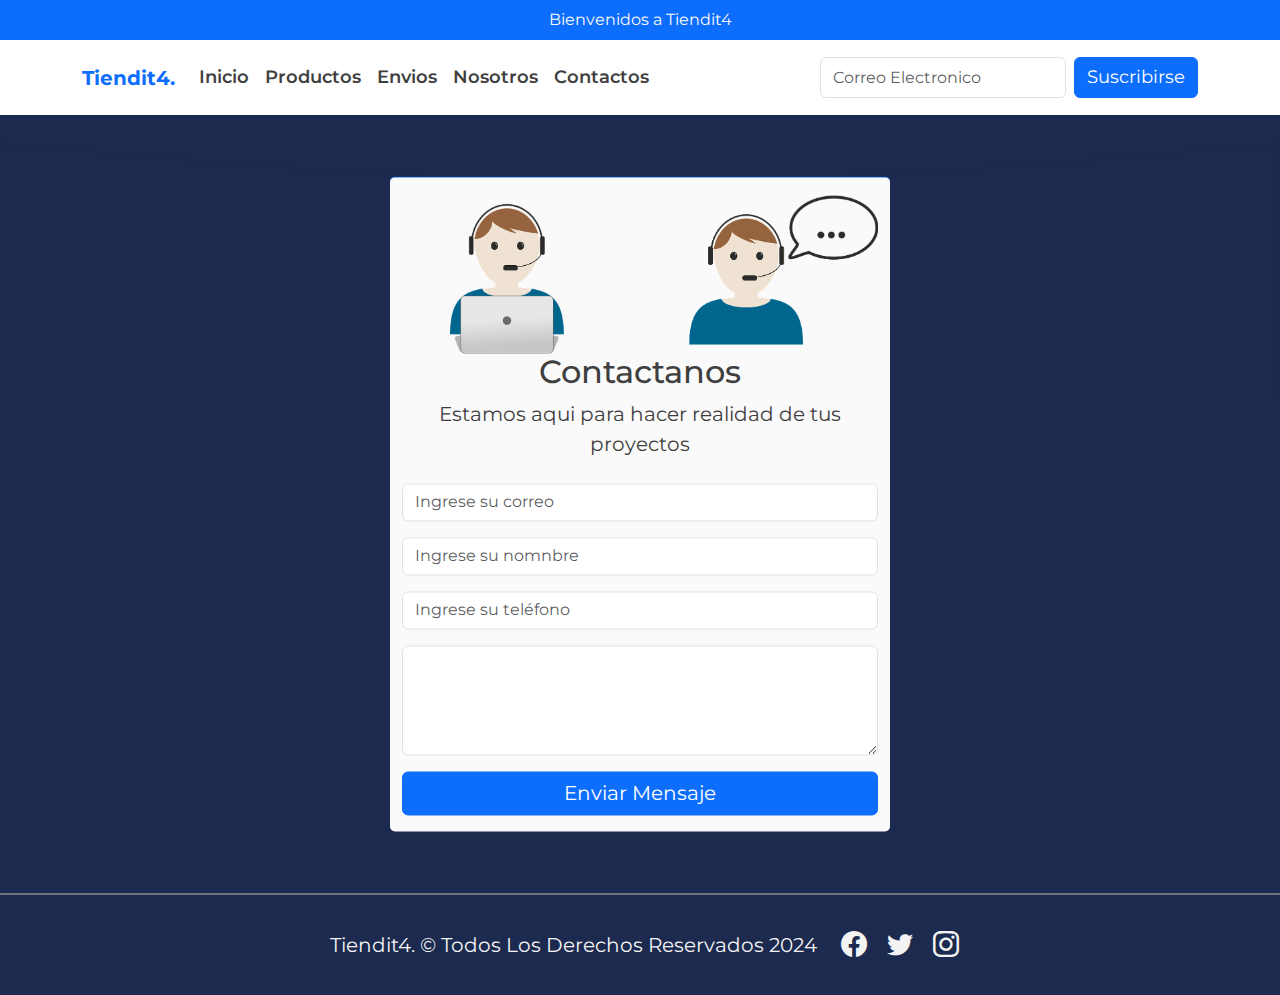
==== contacto.html @ 0ba0a492 "proyecto" ====
<!doctype html>
<html>

<head>
    <!-- Required meta tags -->
    <meta charset="utf-8">
    <meta name="viewport" content="width=device-width, initial-scale=1">

    <!-- Bootstrap CSS -->
    <link href="css/bootstrap.min.css" rel="stylesheet">
    <link rel="stylesheet" href="https://cdn.jsdelivr.net/npm/bootstrap-icons@1.4.0/font/bootstrap-icons.css">
    <link rel="stylesheet" href="./css/main.css">
    <script src="js/bootstrap.bundle.min.js"></script>

    <title>Tiendita</title>
</head>

<body>
    <!-- MENU -->
    <header class="container-fluid bg-primary d-flex justify-content-center" id="banner">
        <p class="text-light mb-0 p-2 fs-6">Bienvenidos a Tiendit4</p>
    </header>

    <nav class="navbar navbar-expand-lg navbar-light p-3" id="menu">
        <div class="container">
            <a class="navbar-brand" href="index.html">
                <span class="fs-5 text-primary fw-bold">Tiendit4.</span>
            </a>
            <button class="navbar-toggler" type="button" data-bs-toggle="collapse"
                data-bs-target="#navbarSupportedContent" aria-controls="navbarSupportedContent" aria-expanded="false"
                aria-label="Toggle navigation">
                <span class="navbar-toggler-icon"></span>
            </button>

            <div class="collapse navbar-collapse" id="navbarSupportedContent">
                <ul class="navbar-nav me-auto mb-2 mb-lg-0">
                    <li class="nav-item">
                        <a class="nav-link" href="index.html">Inicio</a>
                    </li>
                    <li class="nav-item">
                        <a class="nav-link" href="tienda.html">Productos</a>
                    </li>
                    <li class="nav-item">
                        <a class="nav-link" href="envios.html">Envios</a>
                    </li>
                    <li class="nav-item">
                        <a class="nav-link" href="nosotros.html">Nosotros</a>
                    </li>
                    <li class="nav-item">
                        <a class="nav-link" href="contacto.html">Contactos</a>
                    </li>
                </ul>
                <form class="d-flex">
                    <input class="form-control me-2" type="email" placeholder="Correo Electronico"
                        aria-label="Suscribete">
                    <button class="btn btn-primary btn-primary-outline-success" type="button">Suscribirse</button>
                </form>
            </div>

        </div>
    </nav>

    <section id="seccion-contacto" class="border-bottom border-secondary border-2">
        <div id="bg-contactos">
            <svg xmlns="http://www.w3.org/2000/svg" viewBox="0 0 1440 320">
                <path fill="#1b2a4e" fill-opacity="1"
                    d="M0,32L120,42.7C240,53,480,75,720,74.7C960,75,1200,53,1320,42.7L1440,32L1440,320L1320,320C1200,320,960,320,720,320C480,320,240,320,120,320L0,320Z">
                </path>
            </svg>
        </div>

        <!-- CONTENEDOR DEL FORMULARIO -->

        <div class="container  border-top border-primary " style="max-width: 500px" id="contenedor-formulario">
            <div class="text-center mb-4" id="titulo-formulario">
                <div><img src="./img/support.png" alt="" class="img-fluid ps-5"></div>
                <h2>Contactanos</h2>
                <p class="fs-5">Estamos aqui para hacer realidad de tus proyectos</p>
            </div>



            <form method="POST" data-netlify="true" action="#">
                <div class="mb-3">
                    <input type="email" class="form-control" id="email" name="email" placeholder="Ingrese su correo" required>
                </div>


                <div class="mb-3">
                    <input type="input" class="form-control" id="name" name="name" placeholder="Ingrese su nomnbre" required>
                </div>


                <div class="mb-3">
                    <input type="tel" class="form-control" name="phone" id="phone" placeholder="Ingrese su teléfono" required>
                </div>

                <div class="mb-3">
                    <textarea class="form-control" name="message" id="message" rows="4"></textarea>
                </div>

                <div class="mb-3">
                    <button type="submit" class=" btn btn-primary w-100 fs-5">Enviar Mensaje</button>
                </div>
            </form>

        </div>
    </section>

    <!--FOOTER-->


    <footer class="w-100  d-flex  align-items-center justify-content-center flex-wrap">
        <p class="fs-5 px-3  pt-3">Tiendit4. &copy; Todos Los Derechos Reservados 2024</p>
        <div id="iconos">
            <a href="#"><i class="bi bi-facebook"></i></a>
            <a href="#"><i class="bi bi-twitter"></i></a>
            <a href="#"><i class="bi bi-instagram"></i></a>
        </div>
    </footer>

</body>

</html>
---- css/main.css ----
/*===============Propiedades Globales================*/

@import url('https://fonts.googleapis.com/css2?family=Montserrat&display=swap');

body {
    font-family: 'Montserrat', sans-serif;
    overflow-x: hidden;
}

 #menu a, button{
     font-size: 18px !important;
     font-weight: 600;
    
 }

 #menu a{
     color:#3f3f3f;
     
 }

.carousel-inner {
    max-height:300px;
}

.textoBajada {

    font-size: 17px !important;
    padding: 0px !important;
}

#banner {

    background-color: rgba(var(--bs-primary-rgb), var(--bs-bg-opacity)) !important;


}


.contieneTextos .fs-4  { 

    font-size: 15px !important;

}

.card-group .card-img-top {
    height: 165px;

}

.card-group .card-text {
    font-size: 12px;

}

.card-group .card-title {
    padding-bottom: 25px;
    height: 50px;

}

.btnProducto {

    margin-left: 25px;
    height: 35px;
    font-size: 14px !important;

}

#img-equipo{
    max-height:30rem !important;
    width:50%;
}

#seccion-contacto{
    background-color: #1b2a4e;
    min-height:780px;
    position:relative;
}

#contenedor-formulario{
    position:absolute;
    top:50%;
    left:50%;
    transform: translate(-50%, -50%);
    background: #fbfafa;
    border-radius:5px;
    
}

#titulo-formulario {
    color: #3f3f3f;
}

footer {
    background: #1b2a4e;
    min-height: 100px;;
}
footer p{
    color:#f3f3f3;
    text-align:center;
}
#iconos  i {
    font-size: 26px;
    padding: 0 8px;
    color:#f3f3f3;
}

/*=========================MEDIA QUERIES PANTALLA ANCHA================================*/

@media (max-width:1200px){
    #intro, #equipo {
        width:90% !important;
        margin:auto;
    }
  
    #local {
        flex-wrap: wrap;
        padding-top:30px;
   }
   .wrapper-local {
    width:90%;
    margin:auto;
    padding-top:50px;    
   }
 
}
/*=========================MEDIA QUERIES PANTALLA SM================================*/


@media (max-width:768px) {

    #intro, #equipo{
        width:90% !important;
        margin:auto;
    }

    
    #img-equipo{
        max-height:20rem !important;
        width:90%;
    }
    .wrapper-local {
        width:90%;
        margin:auto;
        padding-top:50px;    
    }
    #local {
        flex-wrap: wrap;
    }
    .mapa img {
        width:100%;
        height:auto;
    }
    #bg-contactos{
        top: -120px;
    }


}
/*=========================MEDIA QUERIES PANTALLA EXTRA-SM================================*/

@media (max-width: 576px) {
    #servicios-fila-2 {
        width:100% !important;
    }
    #servicios-fila-1 {
        width:100% !important;
    }

    .icono-wrap{
        flex-wrap:wrap !important;
        justify-content: center !important;
        text-align: center;
    }
}
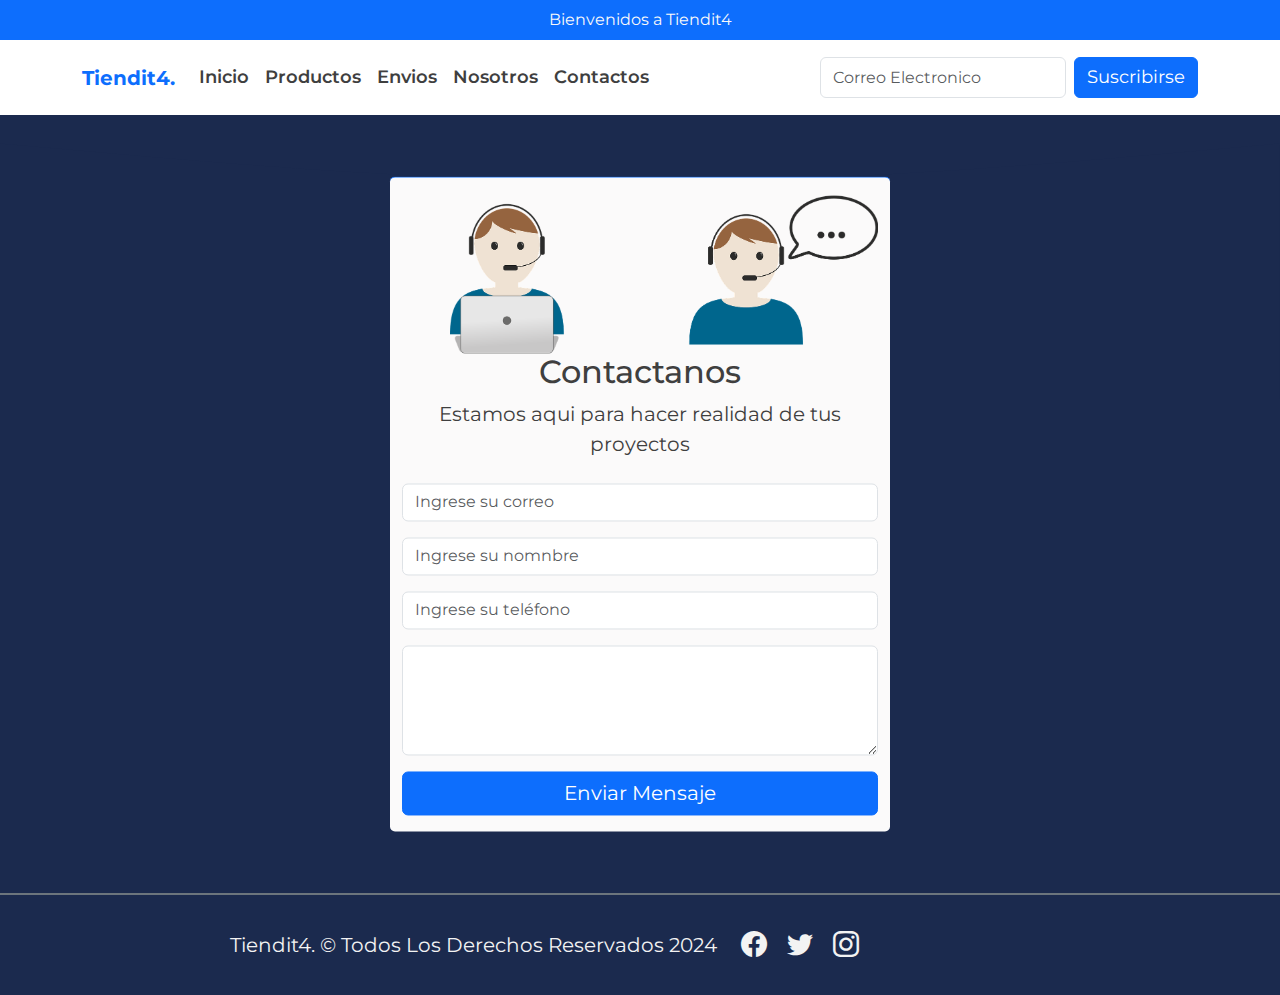
==== commit a2184991: "se agrega api en contacto" ====
--- a/contacto.html
+++ b/contacto.html
@@ -11,6 +11,8 @@
     <link rel="stylesheet" href="https://cdn.jsdelivr.net/npm/bootstrap-icons@1.4.0/font/bootstrap-icons.css">
     <link rel="stylesheet" href="./css/main.css">
     <script src="js/bootstrap.bundle.min.js"></script>
+    <script src="js/jquery-3.7.1.min.js"></script> 
+
 
     <title>Tiendita</title>
 </head>
@@ -117,8 +119,29 @@
             <a href="#"><i class="bi bi-twitter"></i></a>
             <a href="#"><i class="bi bi-instagram"></i></a>
         </div>
+
+        <div id="indicadores"></div>
+
     </footer>
 
 </body>
 
-</html>+<script>
+
+    $.getJSON('https://mindicador.cl/api', function(data) {
+        var dailyIndicators = data;
+        $("<p/>", {
+            html: 'Valor UF $    ' + dailyIndicators.uf.valor
+        }).appendTo("#indicadores");
+        var dailyIndicators = data;
+        $("<p/>", {
+            html: 'Valor Dolar $' + dailyIndicators.dolar.valor
+        }).appendTo("#indicadores");
+    
+    }).fail(function() {
+        console.log('Error al consumir la API!');
+    });
+    </script>
+
+</html>
+
--- a/css/main.css
+++ b/css/main.css
@@ -7,19 +7,20 @@
     overflow-x: hidden;
 }
 
- #menu a, button{
-     font-size: 18px !important;
-     font-weight: 600;
-    
- }
-
- #menu a{
-     color:#3f3f3f;
-     
- }
+#menu a,
+button {
+    font-size: 18px !important;
+    font-weight: 600;
+
+}
+
+#menu a {
+    color: #3f3f3f;
+
+}
 
 .carousel-inner {
-    max-height:300px;
+    max-height: 300px;
 }
 
 .textoBajada {
@@ -36,7 +37,7 @@
 }
 
 
-.contieneTextos .fs-4  { 
+.contieneTextos .fs-4 {
 
     font-size: 15px !important;
 
@@ -66,25 +67,25 @@
 
 }
 
-#img-equipo{
-    max-height:30rem !important;
-    width:50%;
-}
-
-#seccion-contacto{
+#img-equipo {
+    max-height: 30rem !important;
+    width: 50%;
+}
+
+#seccion-contacto {
     background-color: #1b2a4e;
-    min-height:780px;
-    position:relative;
-}
-
-#contenedor-formulario{
-    position:absolute;
-    top:50%;
-    left:50%;
+    min-height: 780px;
+    position: relative;
+}
+
+#contenedor-formulario {
+    position: absolute;
+    top: 50%;
+    left: 50%;
     transform: translate(-50%, -50%);
     background: #fbfafa;
-    border-radius:5px;
-    
+    border-radius: 5px;
+
 }
 
 #titulo-formulario {
@@ -93,83 +94,457 @@
 
 footer {
     background: #1b2a4e;
-    min-height: 100px;;
-}
-footer p{
-    color:#f3f3f3;
-    text-align:center;
-}
-#iconos  i {
+    min-height: 100px;
+    ;
+}
+
+footer p {
+    color: #f3f3f3;
+    text-align: center;
+}
+
+#iconos i {
     font-size: 26px;
     padding: 0 8px;
-    color:#f3f3f3;
+    color: #f3f3f3;
 }
 
 /*=========================MEDIA QUERIES PANTALLA ANCHA================================*/
 
-@media (max-width:1200px){
-    #intro, #equipo {
-        width:90% !important;
-        margin:auto;
-    }
-  
+@media (max-width:1200px) {
+
+    #intro,
+    #equipo {
+        width: 90% !important;
+        margin: auto;
+    }
+
     #local {
         flex-wrap: wrap;
-        padding-top:30px;
-   }
-   .wrapper-local {
-    width:90%;
-    margin:auto;
-    padding-top:50px;    
-   }
- 
-}
+        padding-top: 30px;
+    }
+
+    .wrapper-local {
+        width: 90%;
+        margin: auto;
+        padding-top: 50px;
+    }
+
+}
+
 /*=========================MEDIA QUERIES PANTALLA SM================================*/
 
 
 @media (max-width:768px) {
 
-    #intro, #equipo{
-        width:90% !important;
-        margin:auto;
-    }
-
-    
-    #img-equipo{
-        max-height:20rem !important;
-        width:90%;
-    }
+    #intro,
+    #equipo {
+        width: 90% !important;
+        margin: auto;
+    }
+
+
+    #img-equipo {
+        max-height: 20rem !important;
+        width: 90%;
+    }
+
     .wrapper-local {
-        width:90%;
-        margin:auto;
-        padding-top:50px;    
-    }
+        width: 90%;
+        margin: auto;
+        padding-top: 50px;
+    }
+
     #local {
         flex-wrap: wrap;
     }
+
     .mapa img {
-        width:100%;
-        height:auto;
-    }
-    #bg-contactos{
+        width: 100%;
+        height: auto;
+    }
+
+    #bg-contactos {
         top: -120px;
     }
 
 
 }
+
 /*=========================MEDIA QUERIES PANTALLA EXTRA-SM================================*/
 
 @media (max-width: 576px) {
     #servicios-fila-2 {
-        width:100% !important;
-    }
+        width: 100% !important;
+    }
+
     #servicios-fila-1 {
-        width:100% !important;
-    }
-
-    .icono-wrap{
-        flex-wrap:wrap !important;
+        width: 100% !important;
+    }
+
+    .icono-wrap {
+        flex-wrap: wrap !important;
         justify-content: center !important;
         text-align: center;
     }
+}
+
+
+#indicadores {
+    padding-left: 60px;
+    font-size: 12px;
+    width: 200px;
+}
+
+
+#indicadores p {
+    float: left;
+    margin: 0;
+}
+
+
+
+/********************* PAGINADOR  ********************/
+
+.paginador {
+    margin-left: 590px;
+    padding: 30px;
+    width: 50%;
+    display: inline-block;
+    font-size: 16px;
+    color: #fff;
+}
+
+.paginador a.jp-current,
+a.jp-current:hover {
+    background: #848484;
+    color: #fff;
+    font-weight: bold;
+}
+
+.paginador a {
+    font-size: 14px;
+    cursor: pointer;
+    margin: 0 5px;
+    color: #000;
+    padding: 3px 8px;
+    display: inline-block;
+    vertical-align: middle;
+    text-decoration: none;
+    font-weight: bold;
+}
+
+.paginador a:hover {
+    background-color: #000;
+    color: #FFF;
+    opacity: 0.5;
+}
+
+.paginador a.jp-previous {
+    margin-right: 15px;
+    border: 1px solid #fff;
+    padding: 6px 29px;
+}
+
+.paginador a.jp-next {
+    margin-left: 15px;
+    border: 1px solid #fff;
+    padding: 3px 8px;
+}
+
+.paginador a.jp-current,
+a.jp-current:hover {
+    color: #fff;
+    background: #000 !important;
+}
+
+.paginador a.jp-disabled,
+a.jp-disabled:hover {
+    color: rgba(255, 255, 255, 0.74);
+    display: none;
+}
+
+.paginador a.jp-current,
+a.jp-current:hover,
+.paginador a.jp-disabled,
+a.jp-disabled:hover {
+    cursor: default;
+    background: none;
+}
+
+.paginador span {
+    margin: 0 5px;
+}
+
+a.jp-first,
+a.jp-last {
+    display: none;
+}
+
+/****************/
+
+.paginador2 {
+    margin-left: 590px;
+    padding: 30px;
+    width: 50%;
+    display: inline-block;
+    font-size: 16px;
+    color: #fff;
+}
+
+.paginador2 a.jp-current,
+a.jp-current:hover {
+    background: #848484;
+    color: #fff;
+    font-weight: bold;
+}
+
+.paginador2 a {
+    font-size: 14px;
+    cursor: pointer;
+    margin: 0 5px;
+    color: #000;
+    padding: 3px 8px;
+    display: inline-block;
+    vertical-align: middle;
+    text-decoration: none;
+    font-weight: bold;
+}
+
+.paginador2 a:hover {
+    background-color: #000;
+    color: #FFF;
+    opacity: 0.5;
+}
+
+.paginador2 a.jp-previous {
+    margin-right: 15px;
+    border: 1px solid #fff;
+    padding: 6px 29px;
+}
+
+.paginador2 a.jp-next {
+    margin-left: 15px;
+    border: 1px solid #fff;
+    padding: 3px 8px;
+}
+
+.paginador2 a.jp-current,
+a.jp-current:hover {
+    color: #fff;
+    background: #000 !important;
+}
+
+.paginador2 a.jp-disabled,
+a.jp-disabled:hover {
+    color: rgba(255, 255, 255, 0.74);
+    display: none;
+}
+
+.paginador2 a.jp-current,
+a.jp-current:hover,
+.paginador2 a.jp-disabled,
+a.jp-disabled:hover {
+    cursor: default;
+    background: none;
+}
+
+.paginador2 span {
+    margin: 0 5px;
+}
+
+a.jp-first,
+a.jp-last {
+    display: none;
+}
+
+/********/
+.paginador3 {
+    margin-left: 590px;
+    padding: 30px;
+    width: 50%;
+    display: inline-block;
+    font-size: 16px;
+    color: #fff;
+}
+
+.paginador3 a.jp-current,
+a.jp-current:hover {
+    background: #848484;
+    color: #fff;
+    font-weight: bold;
+}
+
+.paginador3 a {
+    font-size: 14px;
+    cursor: pointer;
+    margin: 0 5px;
+    color: #000;
+    padding: 3px 8px;
+    display: inline-block;
+    vertical-align: middle;
+    text-decoration: none;
+    font-weight: bold;
+}
+
+.paginador3 a:hover {
+    background-color: #000;
+    color: #FFF;
+    opacity: 0.5;
+}
+
+.paginador3 a.jp-previous {
+    margin-right: 15px;
+    border: 1px solid #fff;
+    padding: 6px 29px;
+}
+
+.paginador3 a.jp-next {
+    margin-left: 15px;
+    border: 1px solid #fff;
+    padding: 3px 8px;
+}
+
+.paginador3 a.jp-current,
+a.jp-current:hover {
+    color: #fff;
+    background: #000 !important;
+}
+
+.paginador3 a.jp-disabled,
+a.jp-disabled:hover {
+    color: rgba(255, 255, 255, 0.74);
+    display: none;
+}
+
+.paginador3 a.jp-current,
+a.jp-current:hover,
+.paginador3 a.jp-disabled,
+a.jp-disabled:hover {
+    cursor: default;
+    background: none;
+}
+
+.paginador3 span {
+    margin: 0 5px;
+}
+
+a.jp-first,
+a.jp-last {
+    display: none;
+}
+
+
+.ulCategoria {
+
+    width: 210px;
+    float: left;
+    padding-top: 110px;
+}
+
+#listadoPaginado {
+
+    width: 900px;
+    float: left;
+}
+
+
+#listadoPaginado .item {
+
+    width: 425px;
+    float: left;
+    list-style: none
+}
+
+#listadoPaginado .item p {
+
+
+    font-size: 13px;
+    width: 200px;
+}
+
+
+
+/****/
+
+#listadoPaginado2 {
+
+    width: 900px;
+    float: left;
+}
+
+
+#listadoPaginado2 .item {
+
+    width: 425px;
+    float: left;
+    list-style: none
+}
+
+#listadoPaginado2 .item p {
+
+
+    font-size: 13px;
+    width: 200px;
+}
+
+
+/****/
+
+#listadoPaginado3 {
+
+    width: 900px;
+    float: left;
+}
+
+
+#listadoPaginado3 .item {
+
+    width: 425px;
+    float: left;
+    list-style: none
+}
+
+#listadoPaginado3 .item p {
+
+    font-size: 13px;
+    width: 200px;
+}
+
+
+.liCategoria {
+
+    list-style: none
+}
+
+
+.calculaEnvio .text1 {
+    padding: 25px;
+    font-weight: bold;
+}
+
+
+.calculaEnvio label {
+    padding: 15px;
+}
+
+.valorDespacho {
+
+    padding-bottom: 60px;
+    font-weight: bold;
+    padding-top: 20px;
+}
+
+.modal-dialog {
+
+    padding: 250px !important;
+    margin-right: 0 !important;
+    margin-left: 0 !important;
+}
+
+
+
+.card-group {
+    padding-bottom: 40px;
+
 }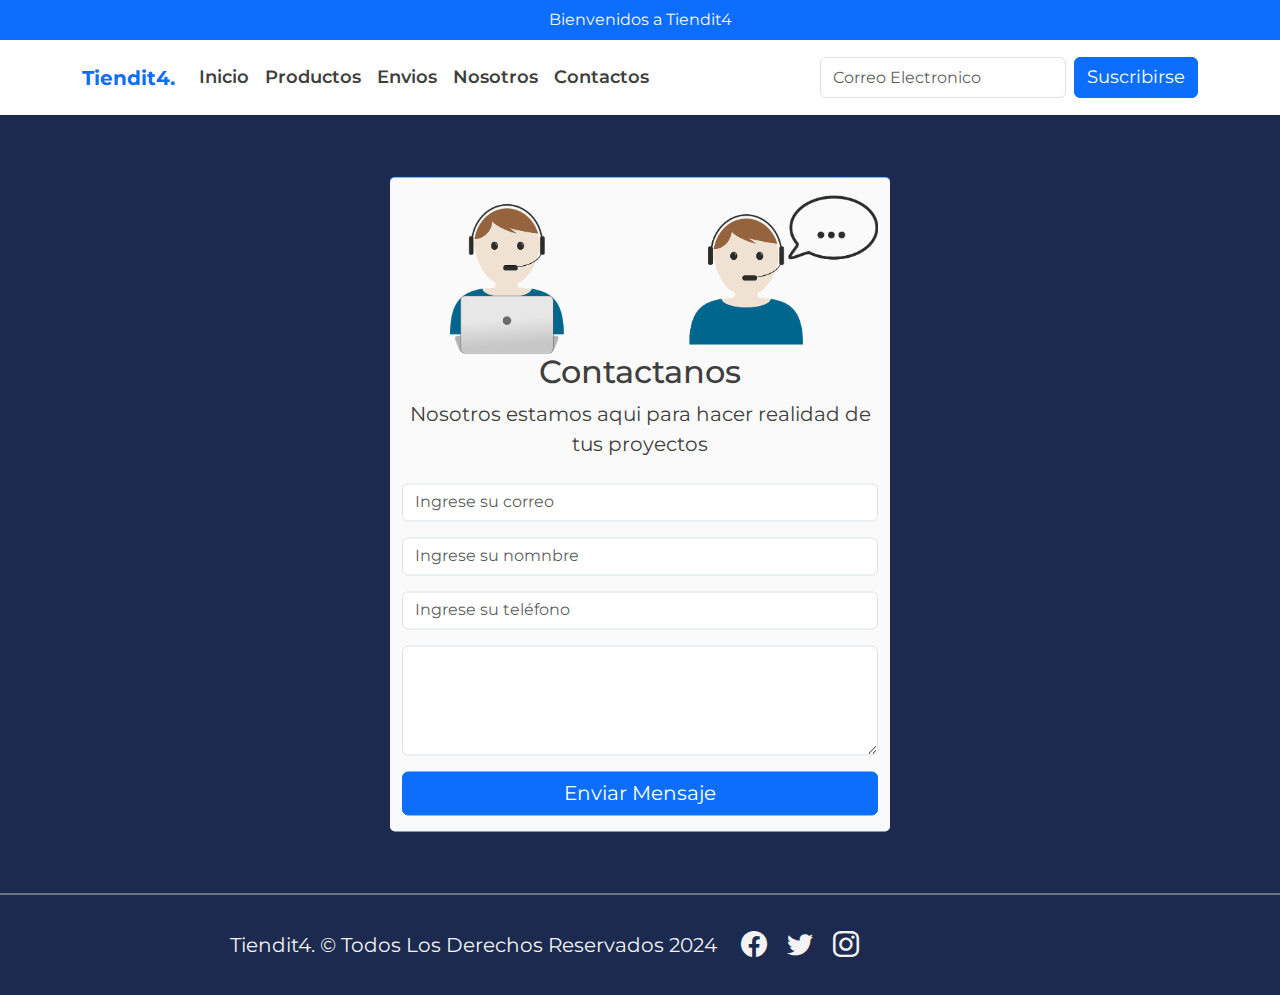
==== commit be17f995: "cambio en contacto" ====
--- a/contacto.html
+++ b/contacto.html
@@ -77,7 +77,7 @@
             <div class="text-center mb-4" id="titulo-formulario">
                 <div><img src="./img/support.png" alt="" class="img-fluid ps-5"></div>
                 <h2>Contactanos</h2>
-                <p class="fs-5">Estamos aqui para hacer realidad de tus proyectos</p>
+                <p class="fs-5"> Nosotros estamos aqui para hacer realidad de tus proyectos</p>
             </div>
 
 
